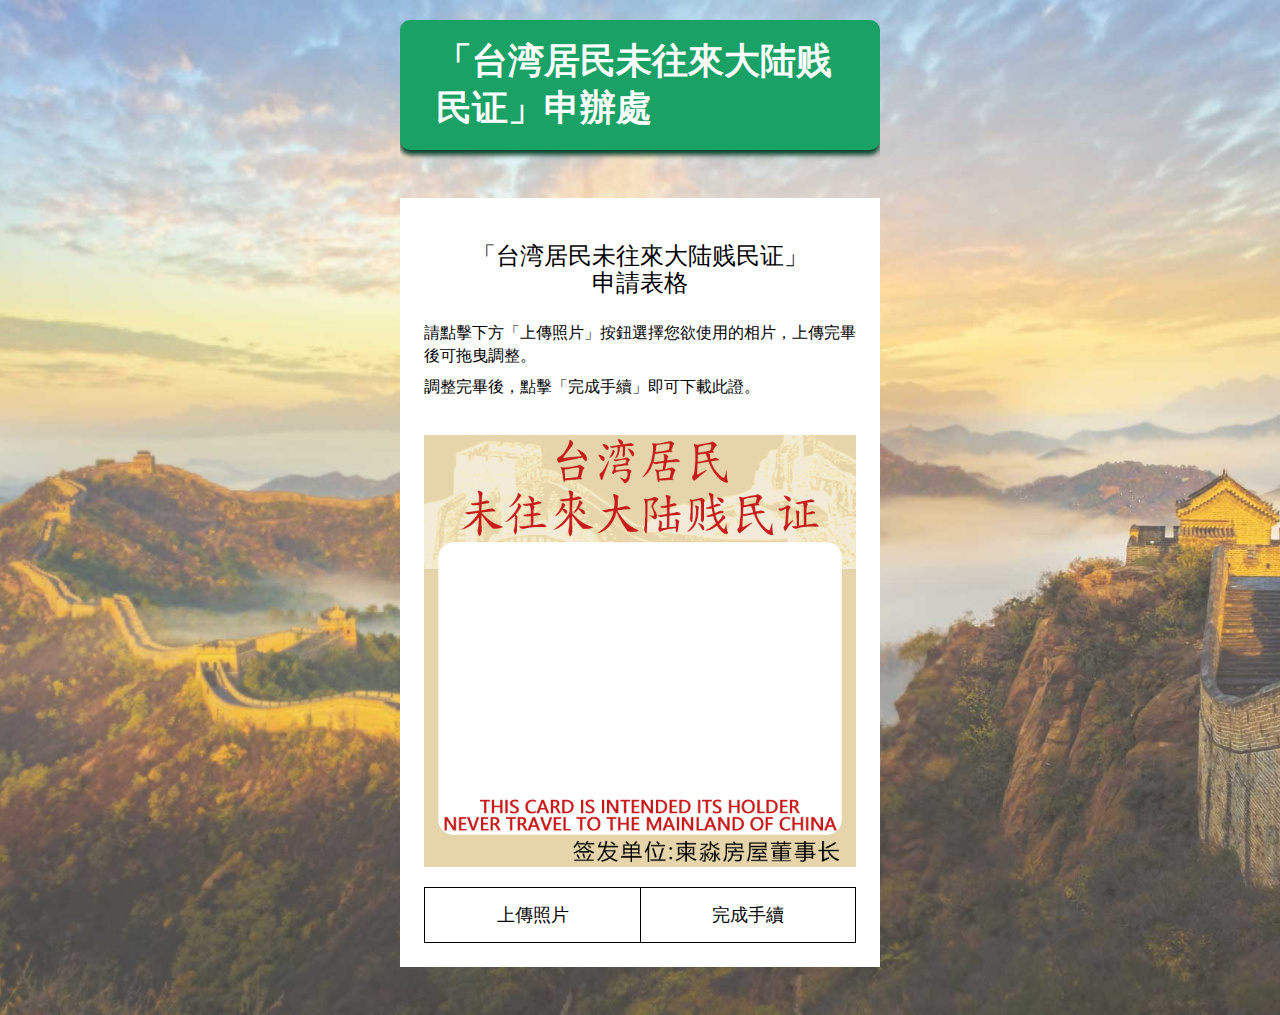
==== index.html @ 6ce2ff4a "v1.0" ====
<!DOCTYPE html>
<html>
  <head>
    <meta charset="utf-8">
    <meta name="viewport" content="width=device-width, initial-scale=1.0, user-scalable=no">
    <meta name="format-detection" content="telephone=no">
    <link rel="stylesheet" href="css/font-awesome.css">
    <link rel="stylesheet" href="css/style.css">
    <script src="js/jquery-1.11.2.min.js"></script>
    <script src="js/html2canvas.js"></script>
    <script src="js/exif.min.js"></script>
    <script src="js/megapix-image.min.js"></script>
    <script src="js/binaryajax.min.js"></script>
    <script src="http://fabricjs.com/lib/fabric_with_gestures.js"></script>
  </head>
  <body>
    <div class="wrap">
      <h1 class="main-title">「台湾居民未往來大陆贱民证」申辦處</h1>
      <div class="inner">
        <div class="intro">
          <h2 class="form-title">「台湾居民未往來大陆贱民证」<br>申請表格</h2>
          <p class="msg">請點擊下方「上傳照片」按鈕選擇您欲使用的相片，上傳完畢後可拖曳調整。</p>
          <p class="msg">調整完畢後，點擊「完成手續」即可下載此證。</p>
        </div>
        <div class="make-block">
          <input class="uploadphoto" id="upload" type="file" accept="image/*" style="display:none;">
          <label id="fileLabel" for="upload"></label>
          <div class="photo-container">
            <div class="photo-wrap">
              <canvas id="c"></canvas>
              <div class="frame"></div>
            </div>
          </div>
          <div class="control"><a class="upload-btn" href="javascript:;">上傳照片</a><a class="download-btn" href="javascript:;">完成手續</a></div>
        </div>
      </div>
    </div>
    <script>
      var canvas;
      var isCanvasCreated = false;
      var ctx;
      var photo;
      $(document).ready(function(){
          setCanvas();
         
          //照片上傳
          $('.upload-btn').click(function(){$('#upload').trigger('click');});
          $('.uploadphoto').on('change',function(){
              
              if(isCanvasCreated){
                  canvas.clear().renderAll();
              }
              readURL(this);
              
          });
      
          $('.download-btn').click(function(){
              canvas.deactivateAll().renderAll();
              if($('body #tempIfm').length>0) $('body #tempIfm').remove();
              html2canvas($('.photo-container'),{
                  onrendered: function(canvas){
                      var tempImg = canvas.toDataURL("image/png");
                      //$('.download-btn').attr('href',tempImg);
                      url = tempImg.replace(/^data:image\/[^;]/, 'data:application/octet-stream');
                      $ifm = $('<iframe id="tempIfm" style="display:none;">');
                      $ifm.attr('src',url);
                      $('body').append($ifm);
                      //window.open(url);
                  }
              });
          })
      
      });
      
      
      function readURL(input) {
          if (input.files && input.files[0]) {
              var file = input.files[0];
              var reader = new FileReader();
              var imgurl;
              reader.onload = function (e) {
                  console.log(input.files[0])
                  var exif = EXIF.readFromBinaryFile(new BinaryFile(e.target.result));
      
                  var tmp_canvas = document.createElement('canvas');
                  window.mp = new MegaPixImage(input.files[0]);
                  
                  mp.render(tmp_canvas, {
                      orientation: exif.Orientation,
                      quality: 0.8
                  });
      
                  setTimeout(function () {
                      imgurl = tmp_canvas.toDataURL("image/jpeg", 0.8);
                      fabric.Image.fromURL(imgurl, function (img) {
                          if (img.width > img.height) {
                              var ratio = img.width / img.height;
                              img.height = $('.photo-wrap').height();
                              img.width = img.height * ratio;
                              img.left = -(img.width - $('.photo-wrap').width()) / 2;
                          }
                          else {
                              var ratio = img.height / img.width;
                              img.width = $('.photo-wrap').width();
                              img.height = img.width * ratio;
                              img.top = -(img.height - $('.photo-wrap').height()) / 2;
                          }
                          photo = img;
                          canvas.add(img);
                          //$('.loading').fadeOut();
                          
                      });
                  }, 500);
              };
      
              reader.readAsBinaryString(input.files[0]);
          }
          
      }
      function setCanvas() {
          
          
      
          canvas = new fabric.Canvas('c', {
              width: $('.photo-wrap').width(),
              height: $('.photo-wrap').height(),
              selection: false, //set to false if you want to disable grouping selection
              controlsAboveOverlay: false,
              preserveObjectStacking: true
          });
          ctx = canvas.getContext('2d');
      
          isCanvasCreated = true;
      
          canvas.on({
              'touch:gesture': function() {
                  var text = document.createTextNode(' Gesture ');
                  
              },
              'touch:drag': function() {
                  var text = document.createTextNode(' Dragging ');
                 
              }
          });
          
      
      }
    </script>
  </body>
</html>
---- css/style.css ----
@import "normalize.css";
@import "font-awesome.css";
html {
  min-height: 100%;
}
body {
  font-family: Arial, Helvetica, "PingFang TC", "Microsoft JhengHei", sans-serif;
  font-size: 12px;
  background-image: url(../images/bg.jpg);
  background-position: center bottom;
  background-size: cover;
  background-repeat: no-repeat;
  height: auto;
  min-height: 100%;
}
a {
  text-decoration: none;
  color: inherit;
}
* {
  -webkit-tap-highlight-color: rgba(0, 0, 0, 0) !important;
}
input,
textarea,
select,
input:focus,
textarea:focus,
select:focus {
  padding: 0;
  border: none;
  background-color: transparent;
  outline: 0;
  margin: 0;
  font-family: inherit;
  -webkit-border-radius: 0;
  -moz-border-radius: 0;
  border-radius: 0;
  -moz-background-clip: padding;
  -webkit-background-clip: padding-box;
  background-clip: padding-box;
  -webkit-appearance: none;
}
input[type="button"] {
  cursor: pointer;
  padding: 0;
  border: none;
  background-color: transparent;
  outline: 0;
  margin: 0;
  font-family: inherit;
}
*:focus {
  outline: 0;
}
.wrap {
  width: 90%;
  max-width: 480px;
  margin: 0 auto;
  overflow: hidden;
}
.inner {
  width: 100%;
  margin: 10% auto;
  background-color: white;
  padding: 5% 0;
}
.make-block {
  width: 90%;
  position: relative;
  margin: 0 auto;
}
.photo-container {
  width: 100%;
  padding-bottom: 100%;
  height: 0;
  position: relative;
}
.photo-container #upload,
.photo-container #filelabel {
  display: none;
}
.photo-container .photo-wrap {
  position: absolute;
  width: 100%;
  height: 100%;
  top: 0;
  left: 0;
}
.photo-container .frame {
  position: absolute;
  z-index: 10;
  top: 0;
  left: 0;
  width: 100%;
  height: 100%;
  pointer-events: none;
  background-image: url(../images/frame.png);
  background-position: 0 0;
  background-size: 100% 100%;
}
.main-title {
  display: block;
  width: 100%;
  height: auto;
  padding: .5em 1em;
  box-sizing: border-box;
  line-height: 1.3em;
  color: white;
  margin: 20px auto;
  font-size: 3em;
  background-color: #19a166;
  -webkit-border-radius: 10px;
  -moz-border-radius: 10px;
  border-radius: 10px;
  -moz-background-clip: padding;
  -webkit-background-clip: padding-box;
  background-clip: padding-box;
  -webkit-box-shadow: #0a442b 0px 5px 5px 0;
  -moz-box-shadow: #0a442b 0px 5px 5px 0;
  box-shadow: #0a442b 0px 5px 5px 0;
}
.control {
  overflow: hidden;
  margin-top: 20px;
}
.upload-btn,
.download-btn {
  display: block;
  float: left;
  width: 50%;
  font-size: 1.5em;
  box-sizing: border-box;
  border: 1px solid black;
  text-align: center;
  line-height: 1em;
  padding: 1em;
}
.upload-btn {
  border-right: none;
}
.intro {
  margin-bottom: 3em;
}
.form-title {
  width: 100%;
  display: block;
  margin-bottom: 1em;
  font-size: 2em;
  font-weight: normal;
  text-align: center;
}
.msg {
  display: block;
  width: 90%;
  font-size: 1.3em;
  line-height: 1.5em;
  margin: 0 auto .5em auto;
}
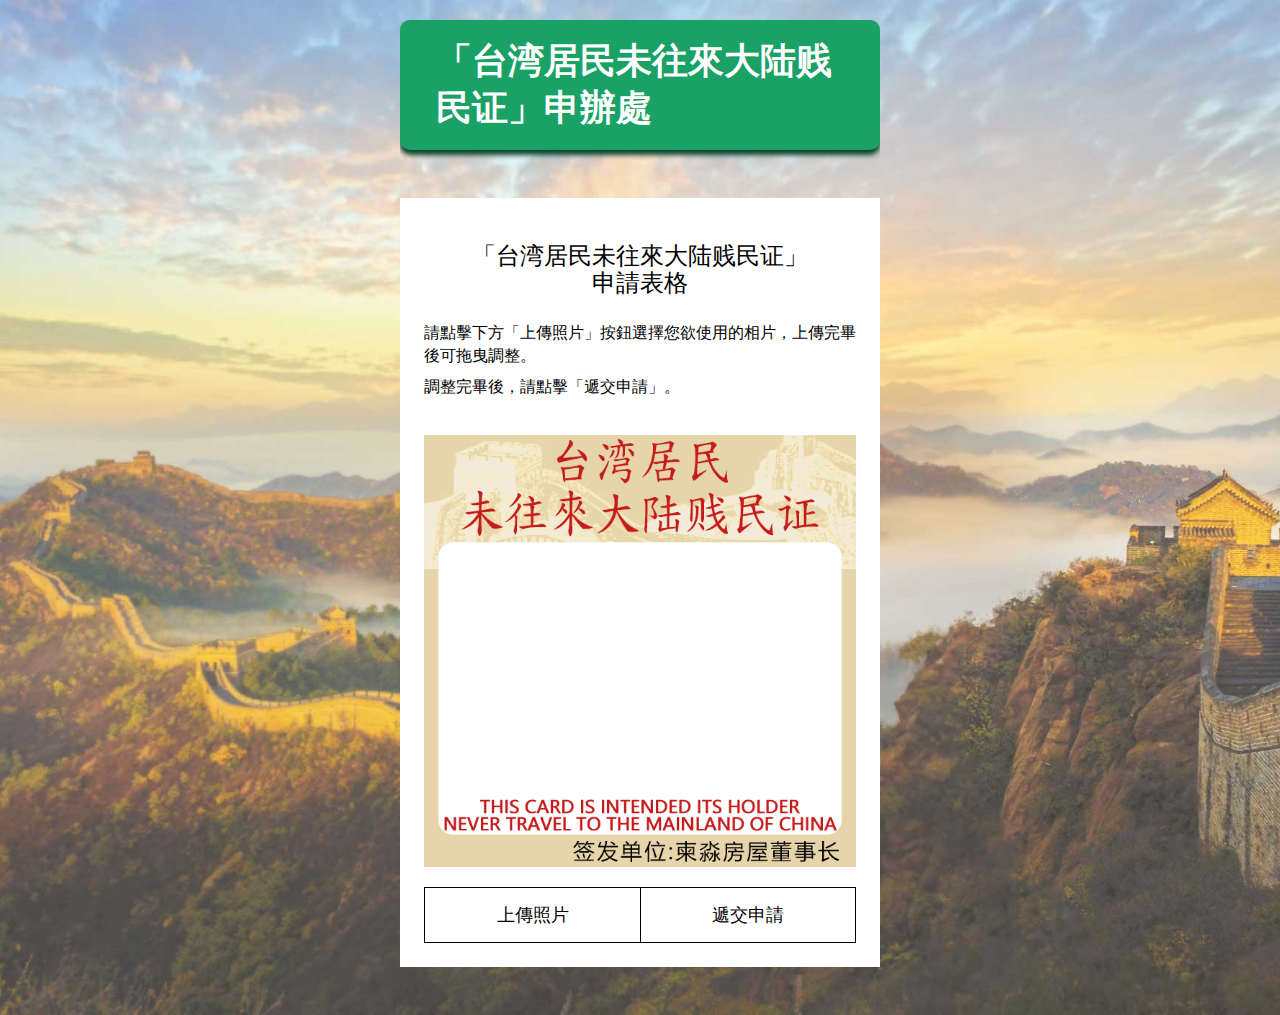
==== commit ec250a09: "v1.2 fix save" ====
--- a/index.html
+++ b/index.html
@@ -6,32 +6,45 @@
     <meta name="format-detection" content="telephone=no">
     <link rel="stylesheet" href="css/font-awesome.css">
     <link rel="stylesheet" href="css/style.css">
+    <title>「台湾居民未往來大陆贱民证」申辦處</title>
     <script src="js/jquery-1.11.2.min.js"></script>
     <script src="js/html2canvas.js"></script>
     <script src="js/exif.min.js"></script>
     <script src="js/megapix-image.min.js"></script>
     <script src="js/binaryajax.min.js"></script>
-    <script src="http://fabricjs.com/lib/fabric_with_gestures.js"></script>
+    <script src="js/fabric_with_gestures.js"></script>
   </head>
   <body>
     <div class="wrap">
       <h1 class="main-title">「台湾居民未往來大陆贱民证」申辦處</h1>
       <div class="inner">
-        <div class="intro">
-          <h2 class="form-title">「台湾居民未往來大陆贱民证」<br>申請表格</h2>
-          <p class="msg">請點擊下方「上傳照片」按鈕選擇您欲使用的相片，上傳完畢後可拖曳調整。</p>
-          <p class="msg">調整完畢後，點擊「完成手續」即可下載此證。</p>
+        <div id="step1">
+          <div class="intro">
+            <h2 class="form-title">「台湾居民未往來大陆贱民证」<br>申請表格</h2>
+            <p class="msg">請點擊下方「上傳照片」按鈕選擇您欲使用的相片，上傳完畢後可拖曳調整。</p>
+            <p class="msg">調整完畢後，請點擊「遞交申請」。</p>
+          </div>
+          <div class="make-block">
+            <input class="uploadphoto" id="upload" type="file" accept="image/*" style="display:none;">
+            <label id="fileLabel" for="upload"></label>
+            <div class="photo-container">
+              <div class="photo-wrap">
+                <canvas id="c"></canvas>
+                <div class="frame"></div>
+              </div>
+            </div>
+            <div class="control"><a class="upload-btn" href="javascript:;">上傳照片</a><a class="ok-btn" href="javascript:;">遞交申請</a></div>
+          </div>
         </div>
-        <div class="make-block">
-          <input class="uploadphoto" id="upload" type="file" accept="image/*" style="display:none;">
-          <label id="fileLabel" for="upload"></label>
-          <div class="photo-container">
-            <div class="photo-wrap">
-              <canvas id="c"></canvas>
-              <div class="frame"></div>
-            </div>
-          </div>
-          <div class="control"><a class="upload-btn" href="javascript:;">上傳照片</a><a class="download-btn" href="javascript:;">完成手續</a></div>
+        <div id="step2" style="display:none;">
+          <div class="intro">
+            <h2 class="form-title">您的「台湾居民未往來大陆贱民证」已申辦完成。</h2>
+            <p class="msg" style="text-align:center;">點擊「完成手續」或右鍵另存即可下載領取此證自由使用。</p>
+          </div>
+          <div class="make-block">
+            <div class="card"><img class="card-pic" src="" alt=""></div>
+            <div class="control"><a class="re-btn" href="index.html">重新申辦</a><a class="download-btn" href="javascript:;">完成手續</a></div>
+          </div>
         </div>
       </div>
     </div>
@@ -54,23 +67,77 @@
               
           });
       
-          $('.download-btn').click(function(){
+          $('.ok-btn').click(function(){
+      
               canvas.deactivateAll().renderAll();
-              if($('body #tempIfm').length>0) $('body #tempIfm').remove();
+              //if($('body #tempIfm').length>0) $('body #tempIfm').remove();
+              
               html2canvas($('.photo-container'),{
                   onrendered: function(canvas){
                       var tempImg = canvas.toDataURL("image/png");
+                      saveAs(tempImg, 'untouchable.png');
                       //$('.download-btn').attr('href',tempImg);
-                      url = tempImg.replace(/^data:image\/[^;]/, 'data:application/octet-stream');
-                      $ifm = $('<iframe id="tempIfm" style="display:none;">');
-                      $ifm.attr('src',url);
-                      $('body').append($ifm);
+                      //- url = tempImg.replace(/^data:image\/[^;]/, 'data:application/octet-stream');
+                      //- $ifm = $('<iframe id="tempIfm" style="display:none;">');
+                      //- $ifm.attr('src',url);
+                      //- $('body').append($ifm);
                       //window.open(url);
+                      $('#step1').hide();
                   }
               });
           })
       
+      
+          $('.download-btn').click(function(e){
+              var a = document.createElement('a');
+      
+              if(typeof a.download != "undefined"){
+                  // download attribute is supported
+              }
+              else{
+                  // download attribute is not supported
+                  e.preventDefault();
+                  var blobObject = dataURItoBlob($(this).attr('href'))
+                  window.navigator.msSaveBlob(blobObject, 'untouchable.png');
+                  //location.href = $(this).attr('href');
+              }
+          })
+          
+      
       });
+      
+      function saveAs(uri, filename) {
+          var link = $('.download-btn');
+          //if (typeof link.download === 'string') {
+          link.attr('href',uri);
+          link.attr('download',filename);
+          $('.card-pic').attr('src',uri);
+          $('#step2').fadeIn();
+          //remove the link when done
+          //document.body.removeChild(link);
+          //} else {
+          //window.open(uri);
+          //}
+      }
+      function dataURItoBlob(dataURI) {
+          // convert base64/URLEncoded data component to raw binary data held in a string
+          var byteString;
+          if (dataURI.split(',')[0].indexOf('base64') >= 0)
+              byteString = atob(dataURI.split(',')[1]);
+          else
+              byteString = unescape(dataURI.split(',')[1]);
+      
+          // separate out the mime component
+          var mimeString = dataURI.split(',')[0].split(':')[1].split(';')[0];
+      
+          // write the bytes of the string to a typed array
+          var ia = new Uint8Array(byteString.length);
+          for (var i = 0; i < byteString.length; i++) {
+              ia[i] = byteString.charCodeAt(i);
+          }
+      
+          return new Blob([ia], {type:mimeString});
+      }
       
       
       function readURL(input) {
@@ -113,7 +180,7 @@
                   }, 500);
               };
       
-              reader.readAsBinaryString(input.files[0]);
+              reader.readAsDataURL(input.files[0]);
           }
           
       }
--- a/css/style.css
+++ b/css/style.css
@@ -1,5 +1,4 @@
 @import "normalize.css";
-@import "font-awesome.css";
 html {
   min-height: 100%;
 }
@@ -124,7 +123,9 @@
   margin-top: 20px;
 }
 .upload-btn,
-.download-btn {
+.download-btn,
+.re-btn,
+.ok-btn {
   display: block;
   float: left;
   width: 50%;
@@ -135,10 +136,13 @@
   line-height: 1em;
   padding: 1em;
 }
-.upload-btn {
+.upload-btn,
+.re-btn {
   border-right: none;
 }
 .intro {
+  width: 90%;
+  margin: 0 auto;
   margin-bottom: 3em;
 }
 .form-title {
@@ -151,8 +155,16 @@
 }
 .msg {
   display: block;
-  width: 90%;
   font-size: 1.3em;
   line-height: 1.5em;
   margin: 0 auto .5em auto;
 }
+#step2 .card {
+  display: block;
+  position: relative;
+}
+#step2 img {
+  display: block;
+  width: 100%;
+  height: auto;
+}
